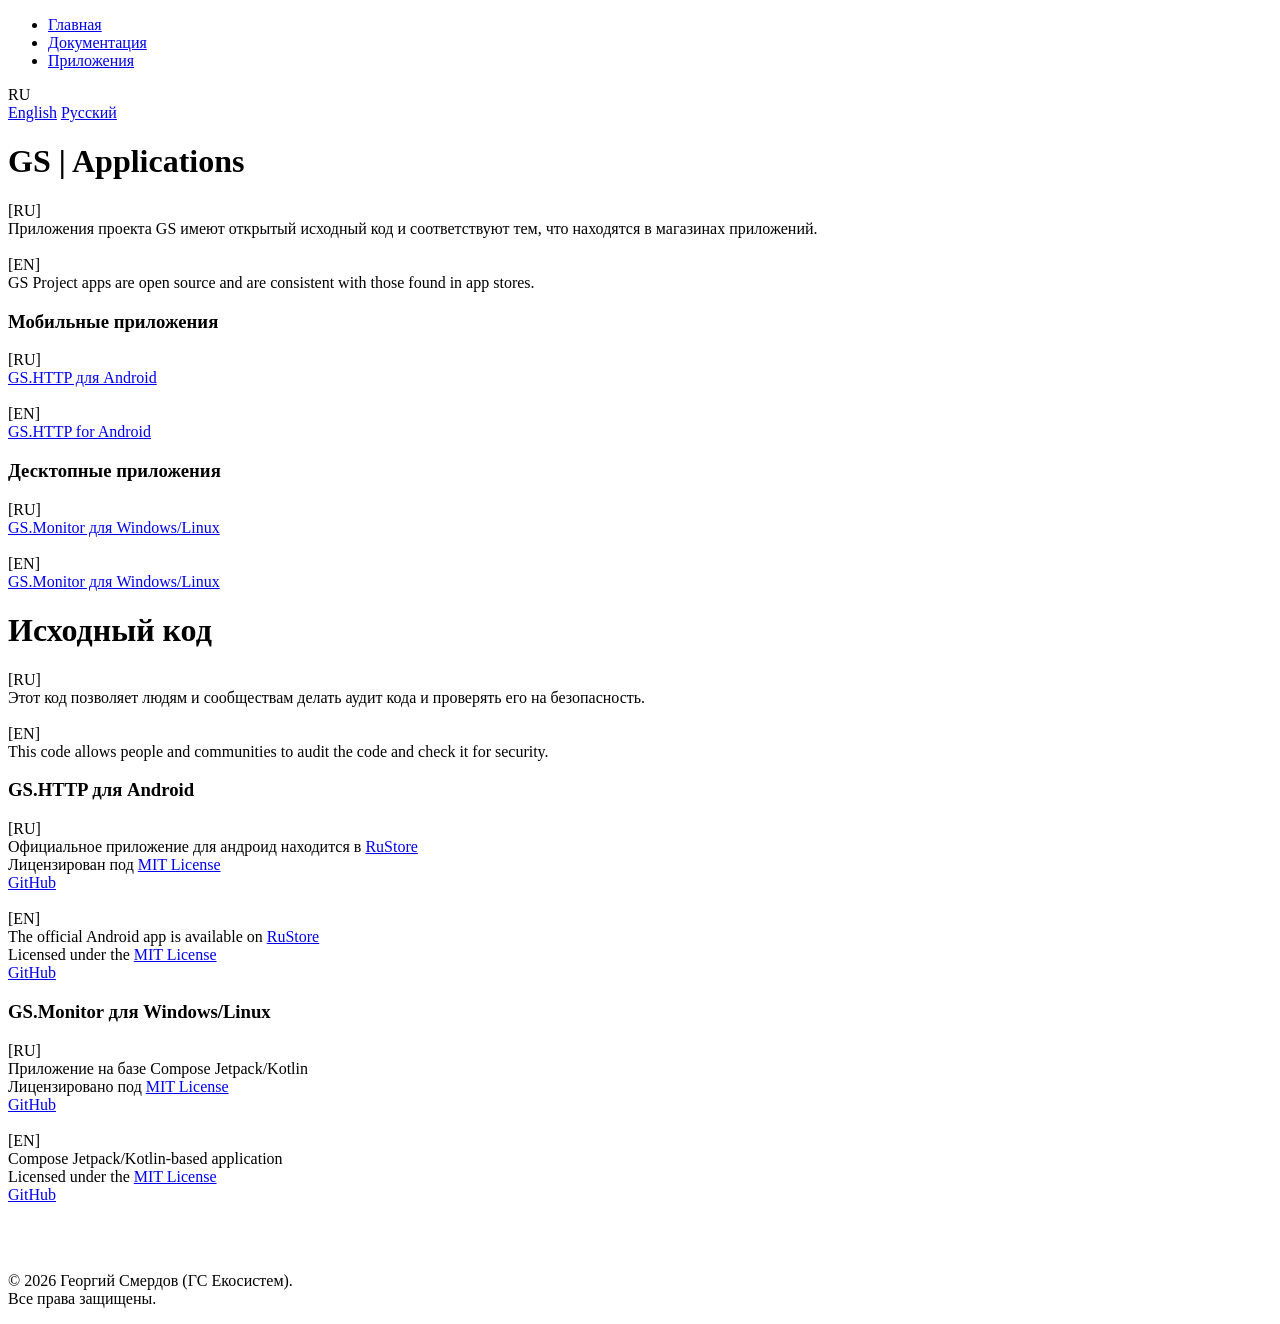
==== apps.html @ bc42a6a1 "Add files via upload" ====
<!doctype html>
<html lang="ru">
  <head>
    <meta charset="UTF-8" />
    <title>GS | Ecosystem</title>
    <link rel="stylesheet" href="style.css" />
    <link rel="stylesheet" href="lang-button.css" />
    <link rel="stylesheet" href="id.css" />
    <link rel="icon" href="images/GS.Ecosystem.png" type="image/png" />
  </head>
  <body>
    <header class="header">
      <div class="header-left"></div>

      <ul class="nav-menu">
        <li>
          <a href="https://gs-ht.ru" class="nav-link" data-lang-key="nav-main">Главная</a>
        </li>
        <li>
          <a href="documentation.html" class="nav-link" data-lang-key="nav-protocol">Документация</a>
        </li>
        <li>
          <a href="apps.html" class="nav-link active" data-lang-key="nav-apps">Приложения</a>
        </li>
      </ul>

      <div class="header-right">
        <div class="lang-switcher">
          <span class="lang-button">RU</span>
          <div class="lang-dropdown">
            <a href="#" class="lang-item" data-lang="en">English</a>
            <a href="#" class="lang-item" data-lang="ru">Русский</a>
          </div>
        </div>
      </div>
      <div class="tl_main_page_container"></div>
    </header>
    <div class="formater_cvet">
        <h1 data-lang-key="gs-apps">GS | Applications</h1>
        <P id="about-project">
            [RU]<br>
            Приложения проекта GS имеют открытый исходный код и соответствуют тем, что находятся в магазинах приложений.<br><br>
            [EN]<br>
            GS Project apps are open source and are consistent with those found in app stores.
        </P>
        <h3 data-lang-key="mob-apps">Мобильные приложения</h3>
        <p id="about-project">
            [RU]<br>
            <a href="https://www.rustore.ru/catalog/app/com.flet.gshttp" target="_blank" id="privacy-website-corrent">GS.HTTP для Android</a><br><br>
            [EN]<br>
            <a href="https://www.rustore.ru/catalog/app/com.flet.gshttp" target="_blank" id="privacy-website-corrent">GS.HTTP for Android</a>
        </p>
        <h3 data-lang-key="desk-apps">Десктопные приложения</h3>
        <p id="about-project">
        [RU]<br>
        <a href="https://github.com/proto-gs/GS.Monitor" target="_blank" id="privacy-website-corrent">GS.Monitor для Windows/Linux</a><br><br>
        [EN]<br>
        <a href="https://github.com/proto-gs/GS.Monitor" target="_blank" id="privacy-website-corrent">GS.Monitor для Windows/Linux</a>
        </p>
        <h1 data-lang-key="source">Исходный код</h1>
        <p id="about-project">
        [RU]<br>
        Этот код позволяет людям и сообществам делать аудит кода и проверять его на безопасность.<br><br>
        [EN]<br>
        This code allows people and communities to audit the code and check it for security.
        </p>
        <h3 data-lang-key="gs-ht">GS.HTTP для Android</h3>
        <p id="about-project">
         [RU]<br>
         Официальное приложение для андроид находится в <a href="https://www.rustore.ru/catalog/app/com.flet.gshttp" target="_blank" id="privacy-website-corrent">RuStore</a><br>
         Лицензирован под <a href="LICENSE.html" target="_blank" id="privacy-website-corrent">MIT License</a><br>
         <a href="https://gs-ht.ru/apps" id="privacy-website-corrent">GitHub</a><br><br>
         [EN]<br>
         The official Android app is available on <a href="https://www.rustore.ru/catalog/app/com.flet.gshttp" target="_blank" id="privacy-website-corrent">RuStore</a><br>
         Licensed under the <a href="LICENSE.html" target="_blank" id="privacy-website-corrent">MIT License</a><br>
         <a href="https://gs-ht.ru/apps" id="privacy-website-corrent">GitHub</a><br>
        </p>
        <h3 data-lang-key="gs-mn">GS.Monitor для Windows/Linux</h3>
        <p id="about-project">
            [RU]<br>
            Приложение на базе Compose Jetpack/Kotlin<br>
            Лицензировано под <a href="LICENSE.html" target="_blank" id="privacy-website-corrent">MIT License</a><br>
            <a href="https://github.com/proto-gs/GS.Monitor" target="_blank" id="privacy-website-corrent">GitHub</a><br><br>
            [EN]<br>
            Compose Jetpack/Kotlin-based application<br>
            Licensed under the <a href="LICENSE.html" target="_blank" id="privacy-website-corrent">MIT License</a><br>
            <a href="https://github.com/proto-gs/GS.Monitor" target="_blank" id="privacy-website-corrent">GitHub</a>
        </p>
    </div>
          <br><br>
  <p id="copyright-text">&copy 2026 Георгий Смердов (ГС Екосистем). <br>Все права защищены.</p>
    <script src="script.js"></script>
  </body>
</html>
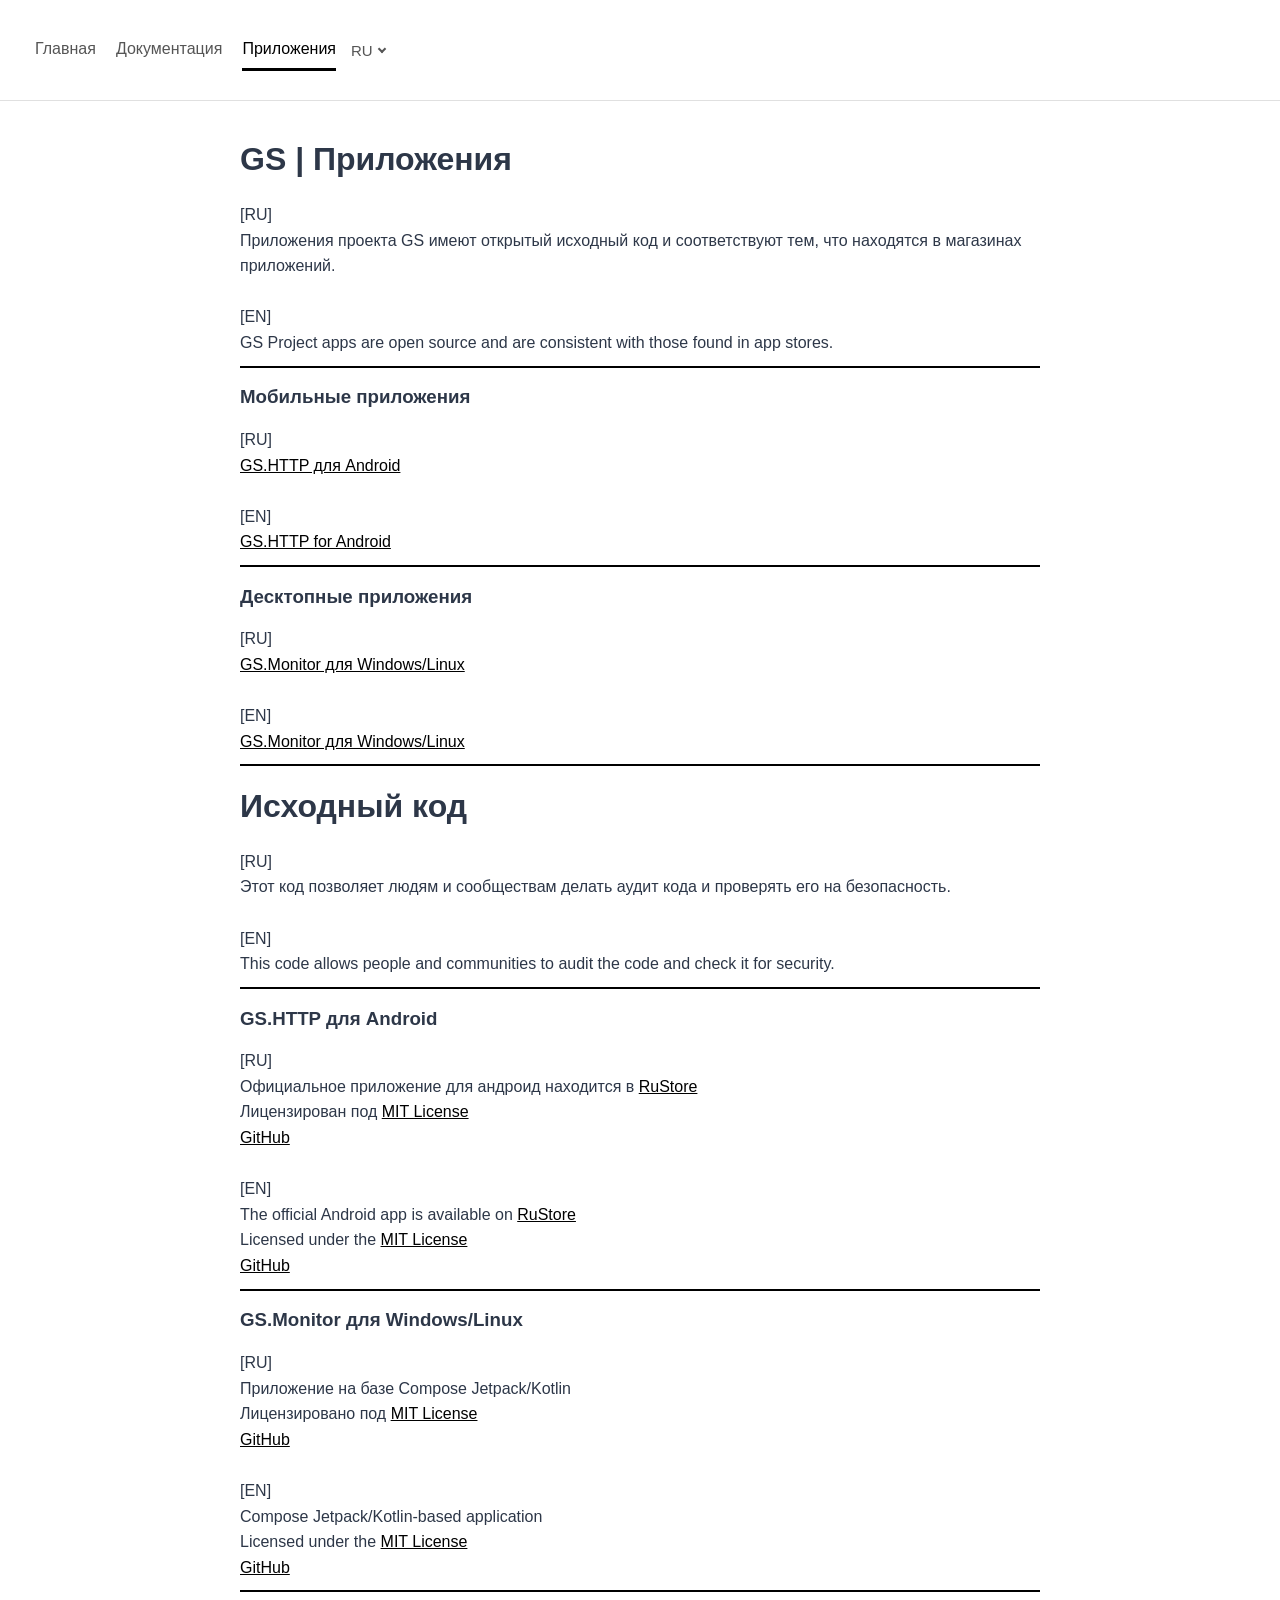
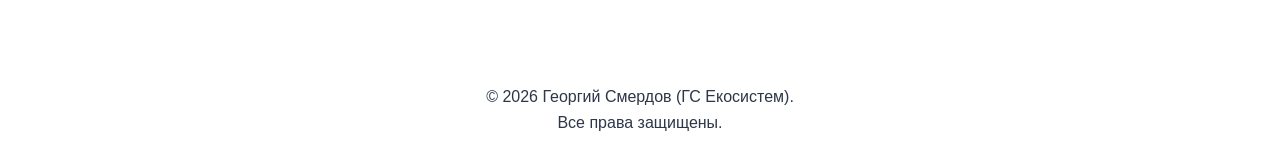
==== commit 7fda76a9: "Update apps.html" ====
--- a/apps.html
+++ b/apps.html
@@ -2,6 +2,7 @@
 <html lang="ru">
   <head>
     <meta charset="UTF-8" />
+    <meta name="viewport" content="width=device-width, initial-scale=1.0">
     <title>GS | Ecosystem</title>
     <link rel="stylesheet" href="style.css" />
     <link rel="stylesheet" href="lang-button.css" />
@@ -91,4 +92,4 @@
   <p id="copyright-text">&copy 2026 Георгий Смердов (ГС Екосистем). <br>Все права защищены.</p>
     <script src="script.js"></script>
   </body>
-</html> +</html> 
--- a/style.css
+++ b/style.css
@@ -0,0 +1,79 @@
+:root {
+  --black: #000000;
+  --gray: #555555;
+}
+
+body {
+  font-family: -apple-system, BlinkMacSystemFont, "Segoe UI", Roboto, Helvetica, Arial, sans-serif;
+  margin: 0;
+  color: #2d3748;
+}
+
+
+.header {
+  display: flex;
+  flex-wrap: wrap;
+  align-items: center;
+  justify-content: space-between;
+  padding: 10px 20px;
+  border-bottom: 1px solid #e0e0e0;
+  gap: 15px;
+}
+
+.nav-menu {
+  display: flex;
+  gap: 20px;
+  list-style: none;
+  padding: 0;
+}
+
+.nav-link {
+  display: block;
+  padding: 10px 0;
+  text-decoration: none;
+  color: var(--gray);
+  font-size: 16px;
+  font-weight: 500;
+  border-bottom: 3px solid transparent;
+  transition: 0.2s;
+}
+
+.nav-link.active, .nav-link:hover {
+  color: var(--black);
+  border-bottom-color: var(--black);
+}
+
+
+.tl_main_page_container,
+.formater_cvet {
+  max-width: 800px;
+  margin: 40px auto;
+  padding: 0 20px;
+}
+
+
+.favorite-link {
+  font-size: 20px;
+}
+
+.copyright-text {
+  text-align: center;
+  font-size: 20px;
+}
+
+
+h1 {
+  text-align: left;
+  font-size: 32px;
+  margin-bottom: 24px;     
+}
+
+
+p {
+  text-align: left;        
+  font-family: Arial, Helvetica, sans-serif;
+  font-size: 16px;        
+  line-height: 1.6;        
+  margin-bottom: 18px;     
+}
+
--- a/lang-button.css
+++ b/lang-button.css
@@ -0,0 +1,76 @@
+.lang-switcher {
+  position: relative;
+}
+
+.lang-button {
+  display: flex;
+  align-items: center;
+  gap: 6px;
+  color: #555555;
+  font-size: 15px;
+  font-weight: 500;
+  cursor: pointer;
+  padding: 18px 0;
+  transition: color 0.2s ease;
+}
+
+.lang-button:hover {
+  color: #000000;
+}
+
+.lang-button::after {
+  content: "";
+  border: solid #555555;
+  border-width: 0 2px 2px 0;
+  display: inline-block;
+  padding: 2px;
+  transform: rotate(45deg);
+  margin-bottom: 3px;
+  transition: border-color 0.2s ease;
+}
+
+.lang-button:hover::after {
+  border-color: #000000;
+}
+
+.lang-dropdown {
+  display: none;
+  position: absolute;
+  top: 100%;
+  right: 0;
+  background-color: #ffffff;
+  min-width: 120px;
+  box-shadow: 0px 8px 24px rgba(0, 0, 0, 0.12);
+  border-radius: 8px;
+  padding: 6px 0;
+  z-index: 100;
+  margin-top: -5px;
+}
+
+.lang-switcher:hover .lang-dropdown {
+  display: block;
+}
+
+.lang-item {
+  display: block;
+  padding: 10px 16px;
+  text-decoration: none;
+  color: #007bc1;
+  font-size: 14px;
+  font-weight: 500;
+  transition: background-color 0.2s ease;
+}
+
+.lang-item:hover {
+  background-color: #f5f5f5;
+}
+
+.lang-switcher:hover .lang-dropdown,
+.lang-switcher.open .lang-dropdown {
+  display: block;
+}
+
+.lang-item.active {
+  color: #000000;
+  pointer-events: none;
+}
--- a/id.css
+++ b/id.css
@@ -0,0 +1,85 @@
+#my-link-one {
+  color: #000000;
+  font-size: 20px;
+  text-decoration: none;
+}
+#my-link-two {
+  color: #000000;
+  font-size: 20px;
+  text-decoration: none;
+}
+#my-link-three {
+  color: #000000;
+  font-size: 20px;
+  text-decoration: none;
+}
+#my-link-four {
+  color: #000000;
+  font-size: 20px;
+  text-decoration: none;
+}
+#my-link-five {
+  color: #000000;
+  font-size: 20px;
+  text-decoration: none;
+}
+#telegram-channel-link {
+  color: #000000;
+  font-size: 20px;
+  text-decoration: none;
+}
+#telegram-bot-link {
+  color: #000000;
+  font-size: 20px;
+  text-decoration: none;
+}
+#max-chat-bot {
+  color: #000000;
+  font-size: 20px;
+  text-decoration: none;
+}
+#about-information-project {
+  color: #000000;
+  font-size: 20px;
+  text-decoration: none;
+  border-bottom: 2px solid black; 
+  padding-bottom: 10px;
+  max-width: 800px; 
+  margin: 0 auto;   
+  padding: 20px;
+}
+#copyright-text {
+  text-align: center;
+}
+#about-project {
+    border-bottom: 2px solid black; 
+    padding-bottom: 10px;  
+}
+#favorite-link-personal {
+  border-bottom: 2px solid black;
+  padding-bottom: 10px;
+}
+#contact-text-cooperation {
+  border-bottom: 2px solid black;
+  padding-bottom: 10px;
+}
+#privacy-css {
+  border-bottom: 2px solid black;
+  padding-bottom: 10px;
+}
+#privacy-website-corrent {
+  color: #000000;
+  text-decoration: underline;
+}
+#website-apps-corrent {
+  color: #000000;
+  text-decoration: underline;
+}
+#options-document {
+  border-bottom: 2px solid black;
+  padding-bottom: 10px; 
+}
+#document-options-link {
+  color: #000000;
+  text-decoration: underline;
+}
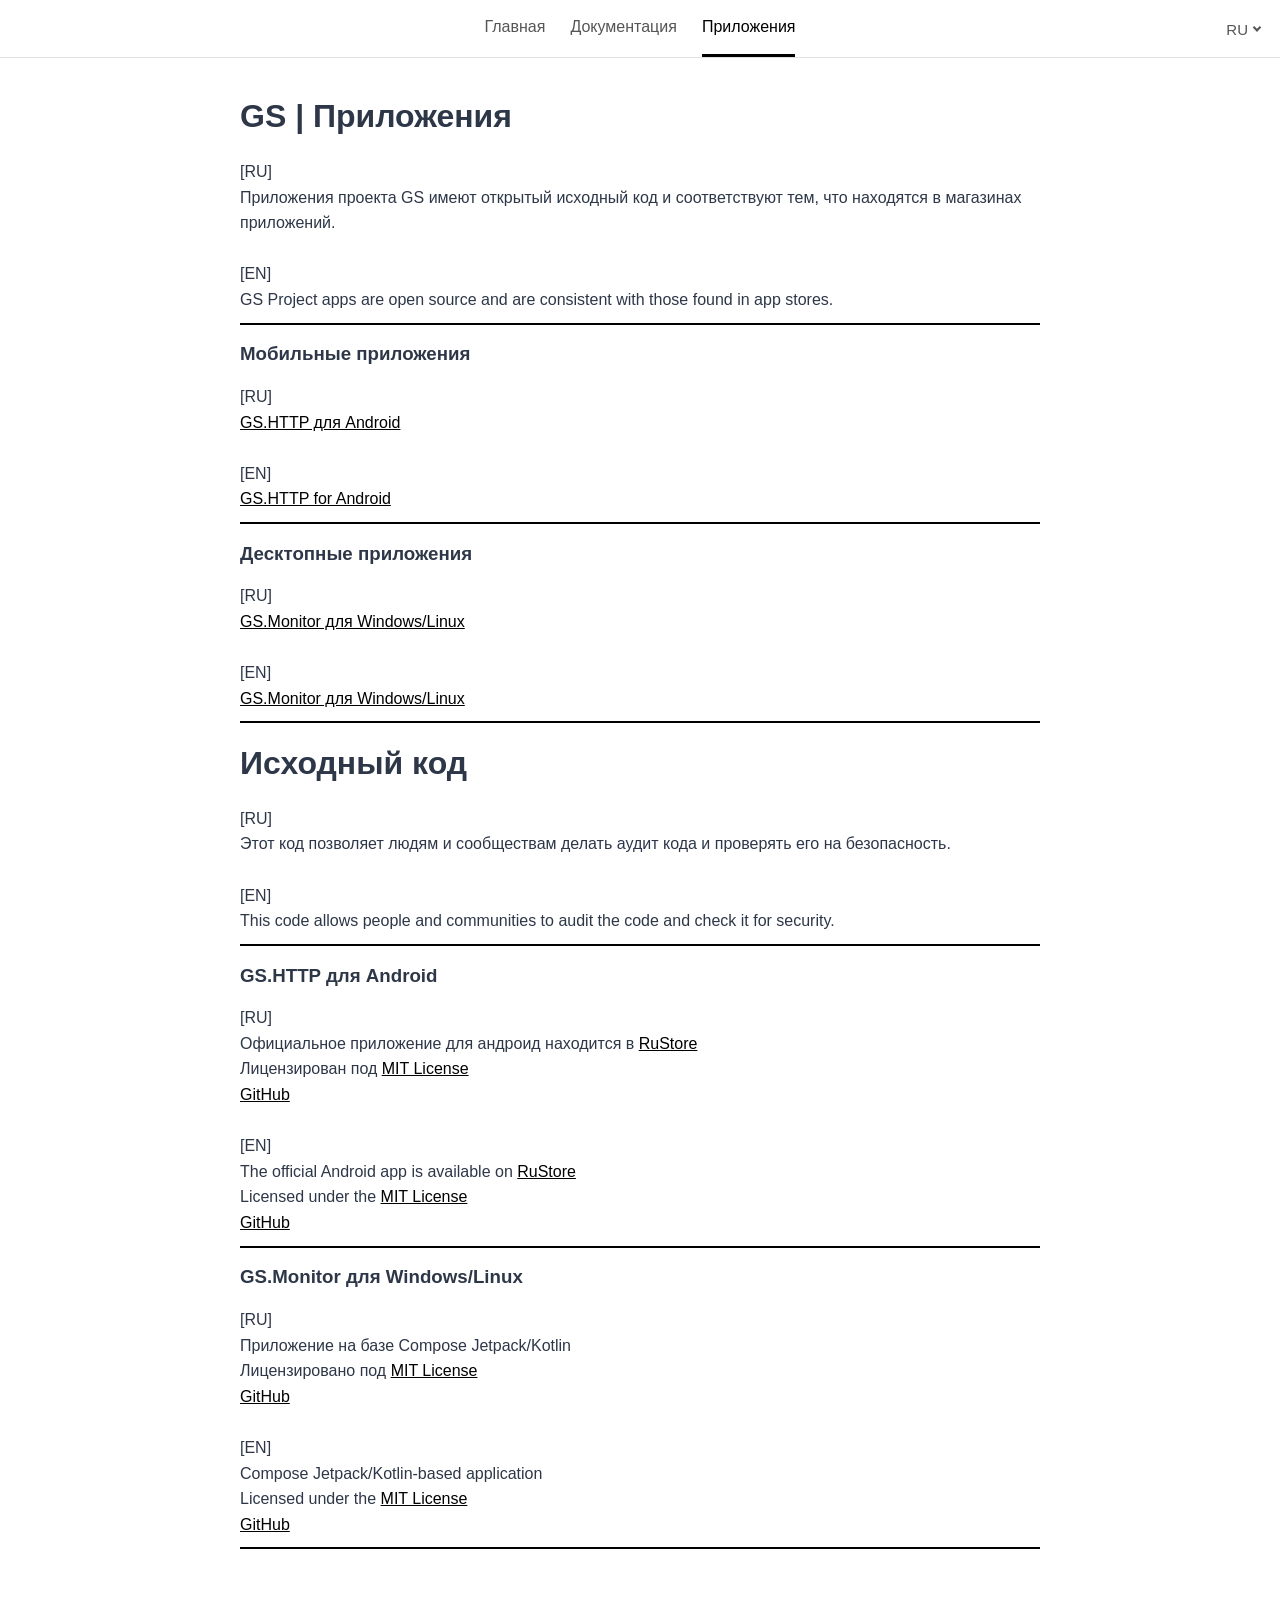
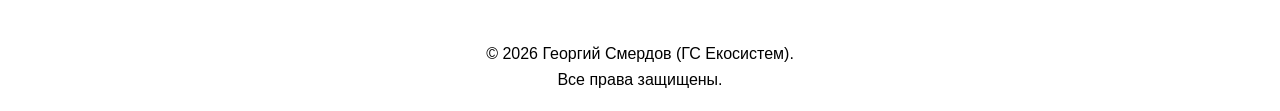
==== commit 3f604485: "Update apps.html" ====
--- a/apps.html
+++ b/apps.html
@@ -2,7 +2,7 @@
 <html lang="ru">
   <head>
     <meta charset="UTF-8" />
-    <meta name="viewport" content="width=device-width, initial-scale=1.0">
+    <meta name="viewport" content="width=device-width, initial-scale=0.5">
     <title>GS | Ecosystem</title>
     <link rel="stylesheet" href="style.css" />
     <link rel="stylesheet" href="lang-button.css" />
--- a/style.css
+++ b/style.css
@@ -1,55 +1,13 @@
-:root {
-  --black: #000000;
-  --gray: #555555;
-}
+body { font-family: -apple-system, BlinkMacSystemFont, "Segoe UI", Roboto, Helvetica, Arial, sans-serif; background-color: #ffffff; margin: 0; padding: 0; } 
+.header { display: flex; align-items: center; justify-content: space-between; padding: 0; border-bottom: 1px solid #e0e0e0; position: relative; } 
+.header-right { position: absolute; right: 20px; top: 50%; transform: translateY(-50%); z-index: 10; width: 100px; display: flex; justify-content: flex-end; } 
+.header-left { width: auto; } 
+.nav-menu { display: flex; justify-content: center; gap: 25px; list-style: none; padding: 0; margin: 0; } 
+.nav-link { display: block; padding: 18px 0; text-decoration: none; color: #555555; font-size: 16px; font-weight: 500; border-bottom: 3px solid transparent; transition: all 0.2s ease; } 
+.nav-link.active, .nav-link:hover { color: #000000; border-bottom-color: #000000; } 
+.tl_main_page_container { padding: 0; } 
+.formater_cvet { max-width: 800px; margin: 40px auto; padding: 0 20px; color: #2d3748; }
 
-body {
-  font-family: -apple-system, BlinkMacSystemFont, "Segoe UI", Roboto, Helvetica, Arial, sans-serif;
-  margin: 0;
-  color: #2d3748;
-}
-
-
-.header {
-  display: flex;
-  flex-wrap: wrap;
-  align-items: center;
-  justify-content: space-between;
-  padding: 10px 20px;
-  border-bottom: 1px solid #e0e0e0;
-  gap: 15px;
-}
-
-.nav-menu {
-  display: flex;
-  gap: 20px;
-  list-style: none;
-  padding: 0;
-}
-
-.nav-link {
-  display: block;
-  padding: 10px 0;
-  text-decoration: none;
-  color: var(--gray);
-  font-size: 16px;
-  font-weight: 500;
-  border-bottom: 3px solid transparent;
-  transition: 0.2s;
-}
-
-.nav-link.active, .nav-link:hover {
-  color: var(--black);
-  border-bottom-color: var(--black);
-}
-
-
-.tl_main_page_container,
-.formater_cvet {
-  max-width: 800px;
-  margin: 40px auto;
-  padding: 0 20px;
-}
 
 
 .favorite-link {
